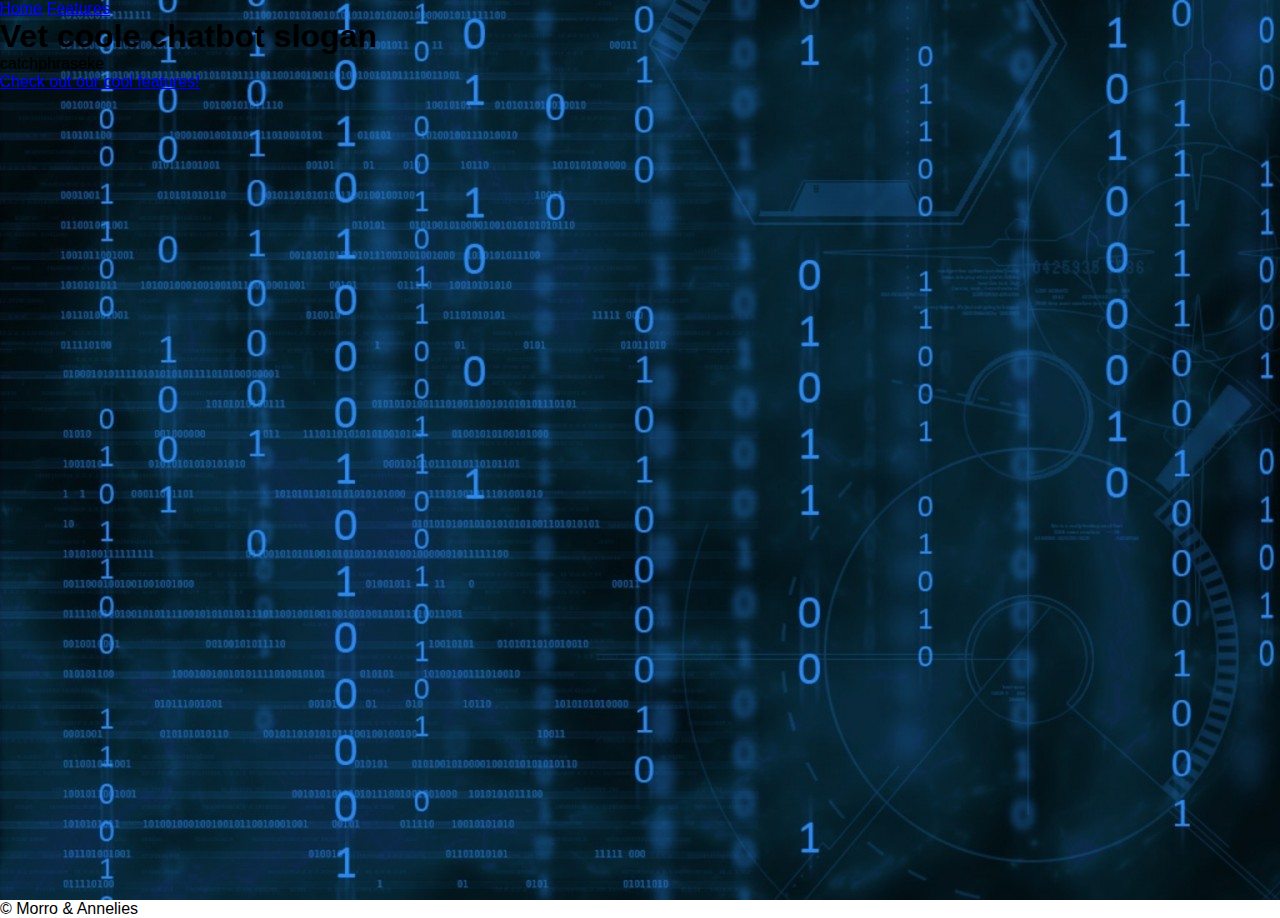
==== index.html @ 792f0842 "add image" ====
<!DOCTYPE html>
<html lang="en">
<head>
    <meta charset="UTF-8">
    <meta name="viewport" content="width=device-width, initial-scale=1.0">
    <meta http-equiv="X-UA-Compatible" content="ie=edge">
    <link rel="stylesheet" type="text/css" href="css/style.css">
    <title>AI bot</title>
</head>
<body>

    <header>
            <nav>
                <a href="#">Home</a>
                <a href="#">Features</a>
            </nav>
                <h1>Vet coole chatbot slogan</h1>
                <p>catchphraseke</p>
                <a href="features.html">Check out our cool features!</a>
    </header>
    <footer>
            &copy; Morro & Annelies
        </footer>
  
</body>
</html>
---- css/style.css ----
*{
    margin: 0;
    padding: 0;
    border: 0;
    font-family: Arial, Helvetica, sans-serif;
}
header{
    background-image: url(../img/hero.jpg);
    background-size: fill;
    width: 100vw;
    height: 100vh;
}
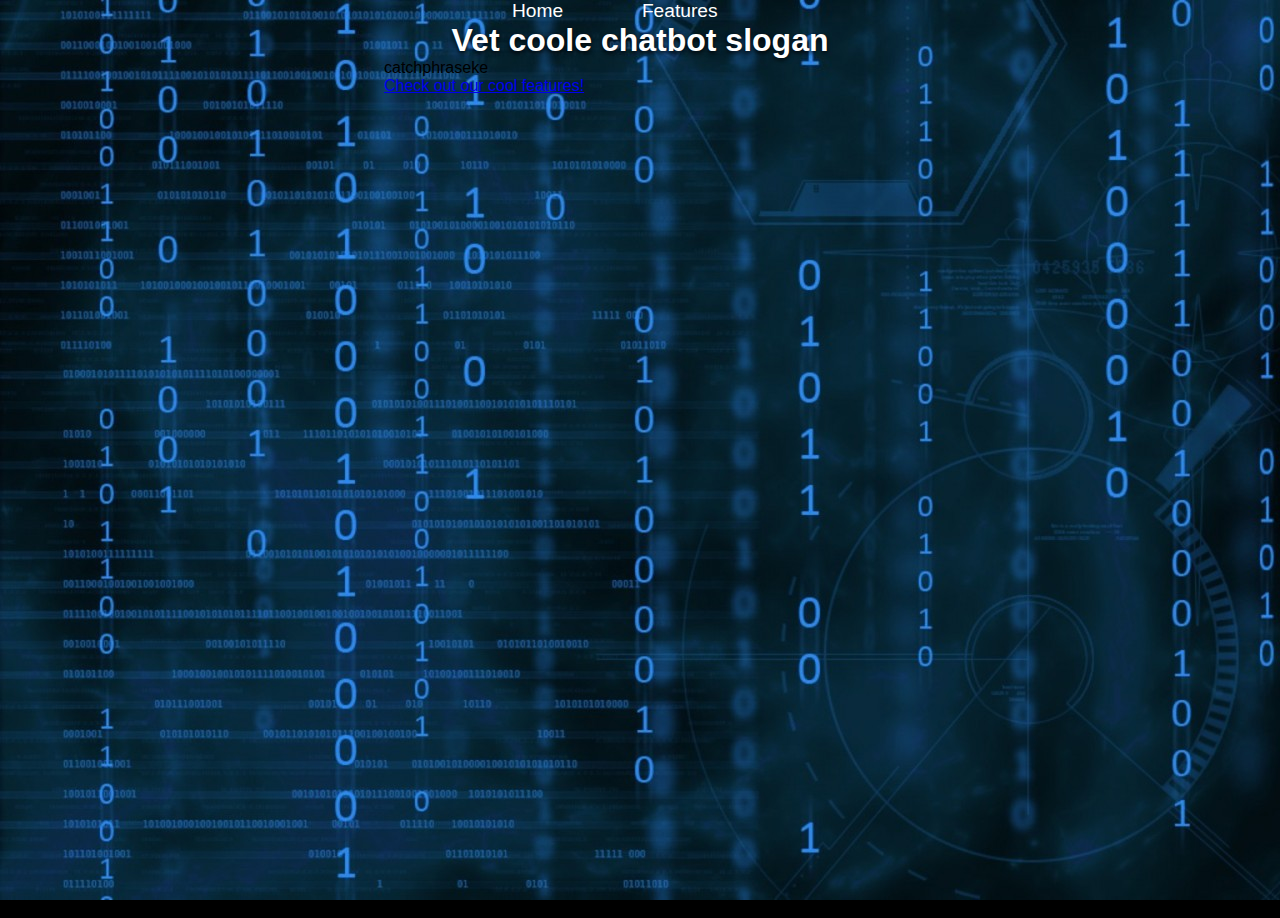
==== commit 6706ae7d: "meer styling" ====
--- a/index.html
+++ b/index.html
@@ -1,5 +1,6 @@
 <!DOCTYPE html>
 <html lang="en">
+
 <head>
     <meta charset="UTF-8">
     <meta name="viewport" content="width=device-width, initial-scale=1.0">
@@ -7,20 +8,26 @@
     <link rel="stylesheet" type="text/css" href="css/style.css">
     <title>AI bot</title>
 </head>
+
 <body>
 
     <header>
+        <div class="wrapper">
             <nav>
                 <a href="#">Home</a>
                 <a href="#">Features</a>
             </nav>
-                <h1>Vet coole chatbot slogan</h1>
-                <p>catchphraseke</p>
-                <a href="features.html">Check out our cool features!</a>
+            <h1>Vet coole chatbot slogan</h1>
+            <p>catchphraseke</p>
+            <a href="features.html">Check out our cool features!</a>
+        </div>
     </header>
     <footer>
-            &copy; Morro & Annelies
-        </footer>
-  
+    <div class="wrapper">
+        &copy; Morro & Annelies
+    </div>
+    </footer>
+
 </body>
+
 </html>--- a/css/style.css
+++ b/css/style.css
@@ -9,4 +9,28 @@
     background-size: fill;
     width: 100vw;
     height: 100vh;
+}
+nav{
+    width: 50%;
+    margin: auto;
+}
+nav a{
+    display: inline-block;
+    width: 49%;
+    color: #fff;
+    font-size: 1.2em;
+    text-decoration: none;
+}
+h1{
+    color: #fff;
+    text-shadow: 0 2px 5px #000;
+    text-align: center;
+
+}
+.wrapper{
+    width: 40%;
+    margin: auto;
+}
+footer{
+    background-color: #000;
 }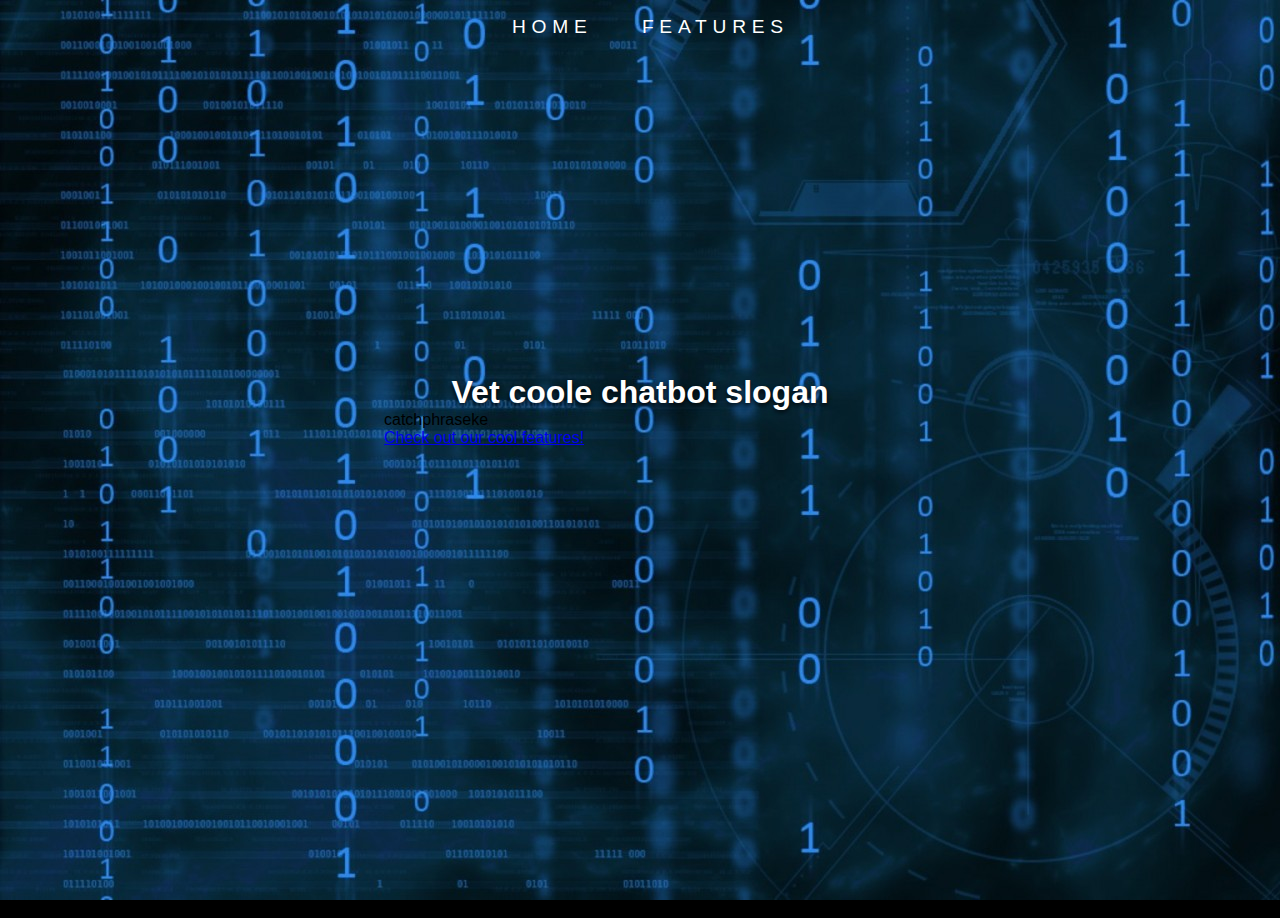
==== commit 5e5d53f2: "html fix" ====
--- a/index.html
+++ b/index.html
@@ -14,8 +14,8 @@
     <header>
         <div class="wrapper">
             <nav>
-                <a href="#">Home</a>
-                <a href="#">Features</a>
+                <a href="index.html">Home</a>
+                <a href="features.html">Features</a>
             </nav>
             <h1>Vet coole chatbot slogan</h1>
             <p>catchphraseke</p>
--- a/css/style.css
+++ b/css/style.css
@@ -13,6 +13,7 @@
 nav{
     width: 50%;
     margin: auto;
+    padding: 1em;
 }
 nav a{
     display: inline-block;
@@ -20,12 +21,14 @@
     color: #fff;
     font-size: 1.2em;
     text-decoration: none;
+    text-transform: uppercase;
+    letter-spacing: .3em;
 }
 h1{
     color: #fff;
     text-shadow: 0 2px 5px #000;
     text-align: center;
-
+    padding: 10em 0 0 0;
 }
 .wrapper{
     width: 40%;
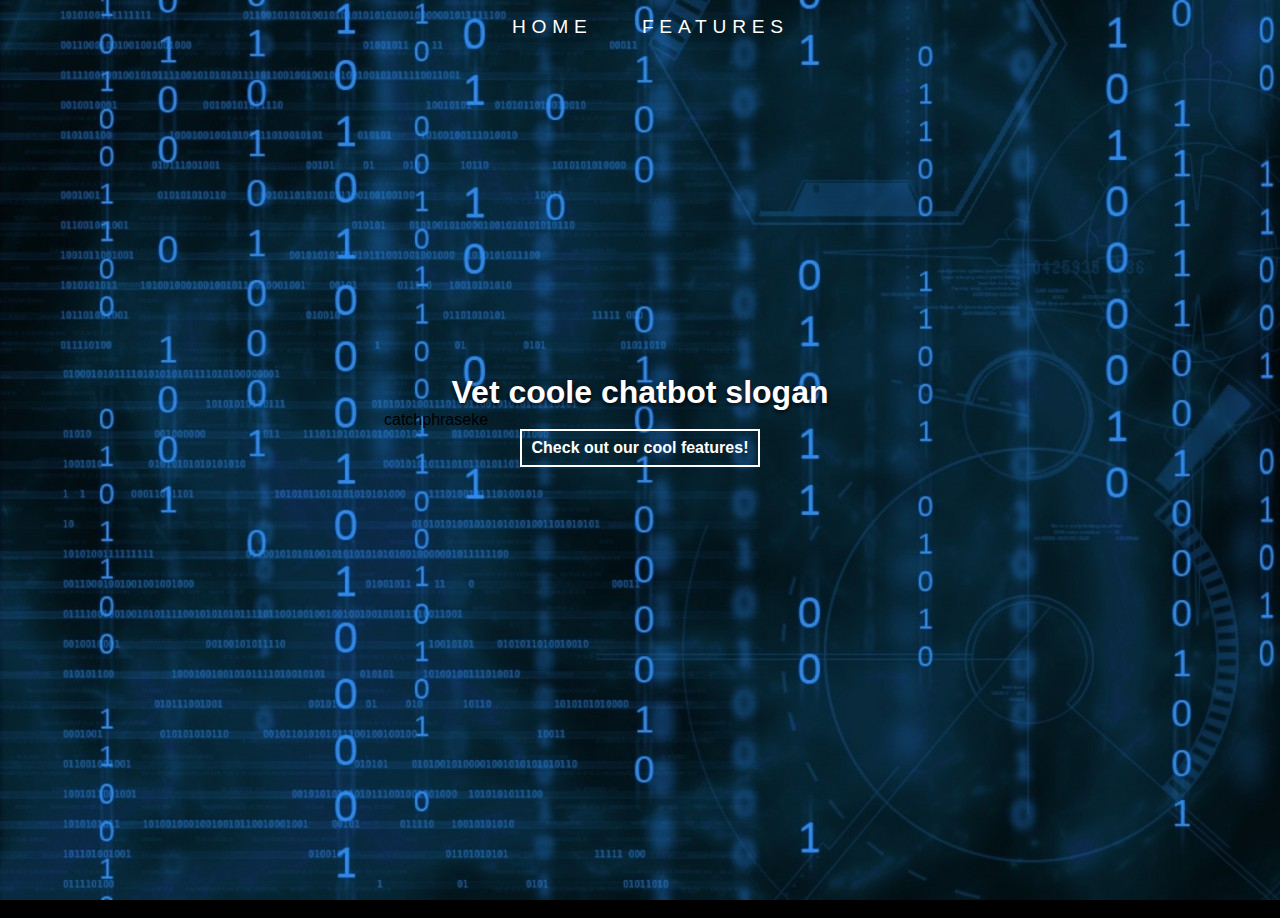
==== commit 39838b1d: "call to action" ====
--- a/index.html
+++ b/index.html
@@ -18,8 +18,8 @@
                 <a href="features.html">Features</a>
             </nav>
             <h1>Vet coole chatbot slogan</h1>
-            <p>catchphraseke</p>
-            <a href="features.html">Check out our cool features!</a>
+            <p class="slogan">catchphraseke</p>
+            <a class="cta" href="features.html">Check out our cool features!</a>
         </div>
     </header>
     <footer>
--- a/css/style.css
+++ b/css/style.css
@@ -9,6 +9,10 @@
     background-size: fill;
     width: 100vw;
     height: 100vh;
+}
+.wrapper{
+    width: 40%;
+    margin: auto;
 }
 nav{
     width: 50%;
@@ -30,9 +34,21 @@
     text-align: center;
     padding: 10em 0 0 0;
 }
-.wrapper{
-    width: 40%;
+.cta{
+    border: 2px solid #fff;
+    color: #fff;
+    padding: .5em;
     margin: auto;
+    display: block;
+    text-decoration: none;
+    font-weight: bold;
+    text-align: center;
+    max-width: 220px;
+    transition: all ease 300ms;
+}
+.cta:hover{
+    background: white;
+    color: black;
 }
 footer{
     background-color: #000;
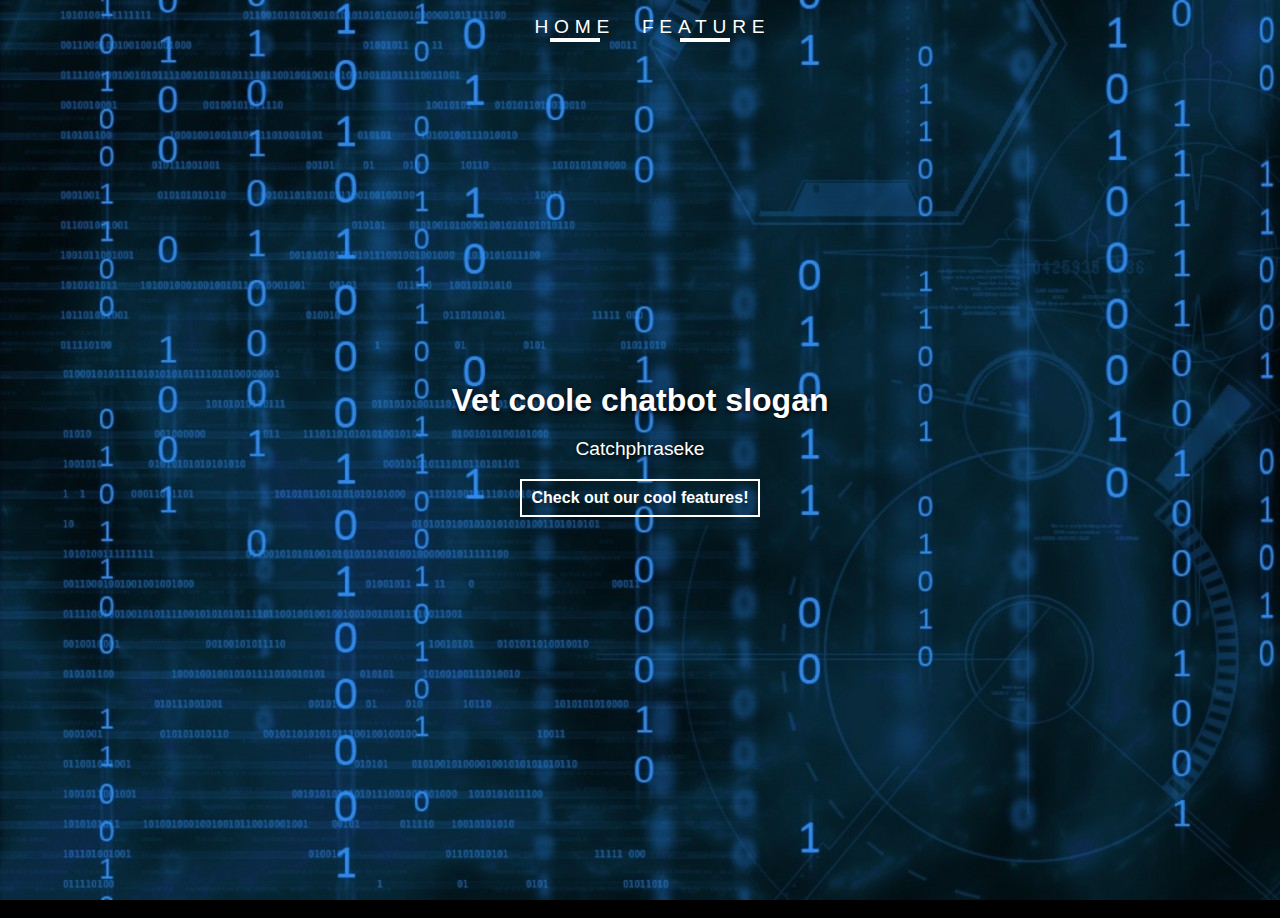
==== commit 7eff2b36: "format html" ====
--- a/index.html
+++ b/index.html
@@ -23,9 +23,9 @@
         </div>
     </header>
     <footer>
-    <div class="wrapper">
-        &copy; Morro & Annelies
-    </div>
+        <div class="wrapper">
+            &copy; Morro & Annelies
+        </div>
     </footer>
 
 </body>
--- a/css/style.css
+++ b/css/style.css
@@ -3,6 +3,7 @@
     padding: 0;
     border: 0;
     font-family: Arial, Helvetica, sans-serif;
+    overflow-x: hidden;
 }
 header{
     background-image: url(../img/hero.jpg);
@@ -20,19 +21,36 @@
     padding: 1em;
 }
 nav a{
+    text-align: center;
+    width: 49%;
     display: inline-block;
-    width: 49%;
     color: #fff;
     font-size: 1.2em;
     text-decoration: none;
     text-transform: uppercase;
     letter-spacing: .3em;
 }
+nav a::after{
+    content: " ";
+    display: block;
+    width: 50px;
+    padding: 2px 0;
+    background: #fff;
+    margin: auto;
+}
 h1{
     color: #fff;
     text-shadow: 0 2px 5px #000;
     text-align: center;
     padding: 10em 0 0 0;
+}
+.slogan{
+    color: #fff;
+    text-align: center;
+    font-size: 1.2em;
+    text-shadow: 0 2px 5px #000;
+    text-transform: capitalize;
+    padding: 1em;
 }
 .cta{
     border: 2px solid #fff;
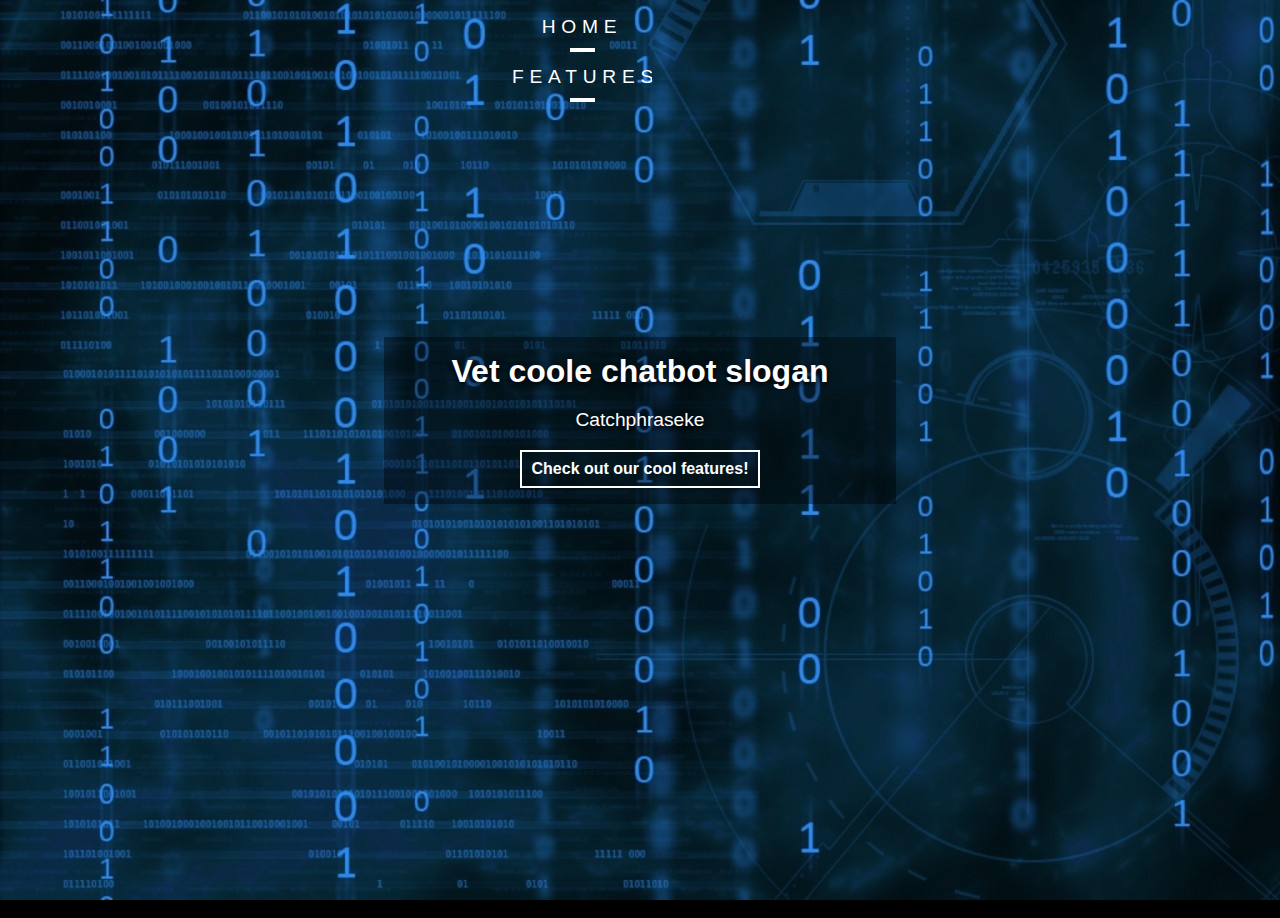
==== commit c301e25e: "fix" ====
--- a/index.html
+++ b/index.html
@@ -17,9 +17,12 @@
                 <a href="index.html">Home</a>
                 <a href="features.html">Features</a>
             </nav>
-            <h1>Vet coole chatbot slogan</h1>
-            <p class="slogan">catchphraseke</p>
-            <a class="cta" href="features.html">Check out our cool features!</a>
+            <div class="content">
+                <h1>Vet coole chatbot slogan</h1>
+                <p class="slogan">catchphraseke</p>
+                <a class="cta" href="features.html">Check out our cool features!</a>
+
+            </div>
         </div>
     </header>
     <footer>
--- a/css/style.css
+++ b/css/style.css
@@ -23,6 +23,7 @@
 nav a{
     text-align: center;
     width: 49%;
+    min-width: 140px;
     display: inline-block;
     color: #fff;
     font-size: 1.2em;
@@ -33,16 +34,25 @@
 nav a::after{
     content: " ";
     display: block;
-    width: 50px;
+    width: 25px;
     padding: 2px 0;
     background: #fff;
-    margin: auto;
+    margin: 10px auto;
+    transition: all ease 300ms;
+
+}
+nav a:hover::after{
+    content: " ";
+    display: block;
+    width: 75px;
+    padding: 2px 0;
+    background: #fff;
+    margin: 10px auto;
 }
 h1{
     color: #fff;
     text-shadow: 0 2px 5px #000;
     text-align: center;
-    padding: 10em 0 0 0;
 }
 .slogan{
     color: #fff;
@@ -68,6 +78,17 @@
     background: white;
     color: black;
 }
+.content{
+    background: rgba(0, 0, 0, 0.4);
+    padding: 1em;
+    margin-top: 40%;
+}
 footer{
     background-color: #000;
+}
+@media screen and (max-width: 600px){
+    .wrapper{
+        width: calc(100% - 20px);
+        padding: 10px;
+    }
 }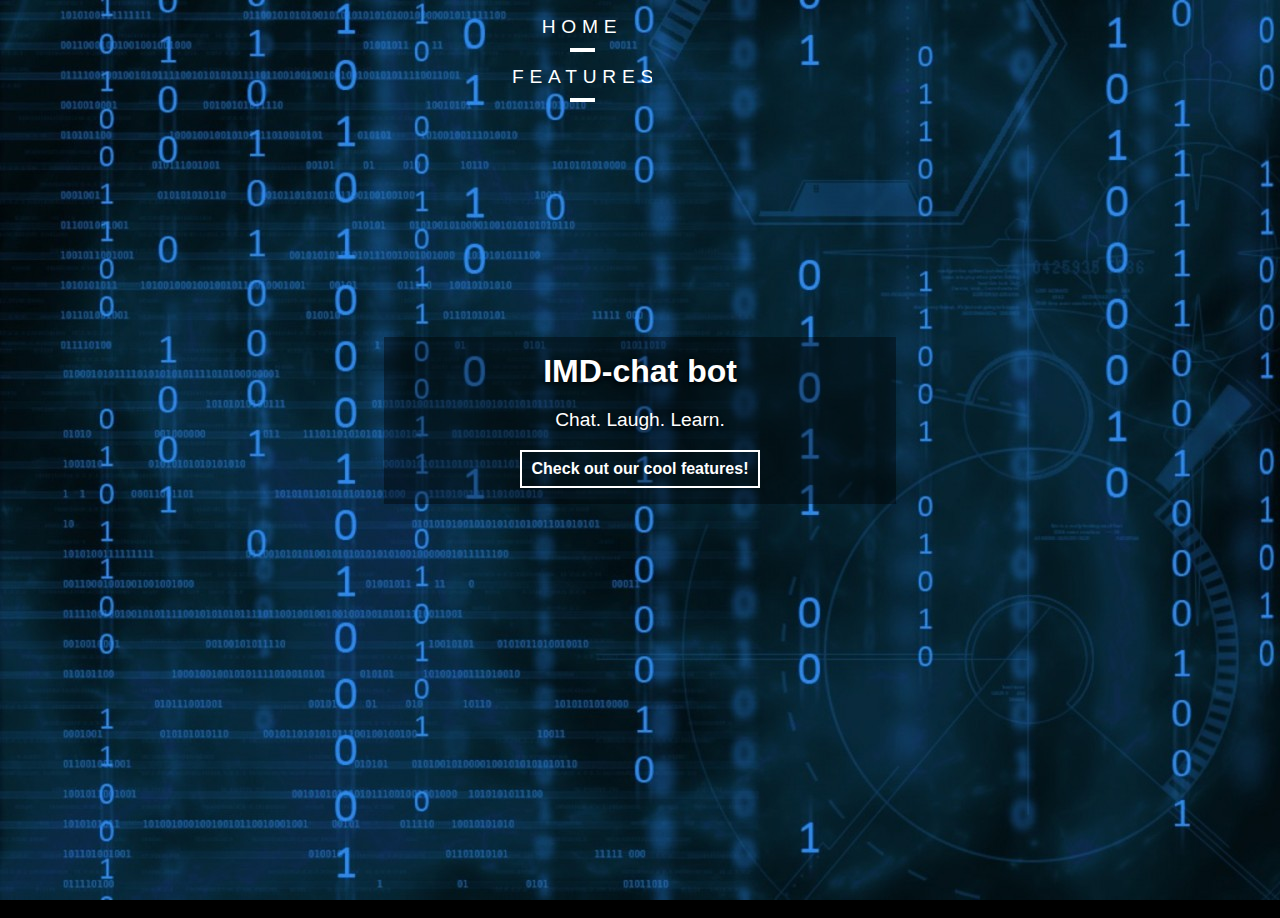
==== commit c0575d0c: "content completed" ====
--- a/index.html
+++ b/index.html
@@ -18,8 +18,8 @@
                 <a href="features.html">Features</a>
             </nav>
             <div class="content">
-                <h1>Vet coole chatbot slogan</h1>
-                <p class="slogan">catchphraseke</p>
+                <h1>IMD-chat bot</h1>
+                <p class="slogan">chat. laugh. learn.</p>
                 <a class="cta" href="features.html">Check out our cool features!</a>
 
             </div>
--- a/css/style.css
+++ b/css/style.css
@@ -1,26 +1,30 @@
-*{
+* {
     margin: 0;
     padding: 0;
     border: 0;
     font-family: Arial, Helvetica, sans-serif;
     overflow-x: hidden;
 }
-header{
+
+header {
     background-image: url(../img/hero.jpg);
     background-size: fill;
     width: 100vw;
     height: 100vh;
 }
-.wrapper{
+
+.wrapper {
     width: 40%;
     margin: auto;
 }
-nav{
+
+nav {
     width: 50%;
     margin: auto;
     padding: 1em;
 }
-nav a{
+
+nav a {
     text-align: center;
     width: 49%;
     min-width: 140px;
@@ -31,7 +35,8 @@
     text-transform: uppercase;
     letter-spacing: .3em;
 }
-nav a::after{
+
+nav a::after {
     content: " ";
     display: block;
     width: 25px;
@@ -39,9 +44,9 @@
     background: #fff;
     margin: 10px auto;
     transition: all ease 300ms;
+}
 
-}
-nav a:hover::after{
+nav a:hover::after {
     content: " ";
     display: block;
     width: 75px;
@@ -49,12 +54,14 @@
     background: #fff;
     margin: 10px auto;
 }
-h1{
+
+h1 {
     color: #fff;
     text-shadow: 0 2px 5px #000;
     text-align: center;
 }
-.slogan{
+
+.slogan {
     color: #fff;
     text-align: center;
     font-size: 1.2em;
@@ -62,7 +69,8 @@
     text-transform: capitalize;
     padding: 1em;
 }
-.cta{
+
+.cta {
     border: 2px solid #fff;
     color: #fff;
     padding: .5em;
@@ -74,20 +82,52 @@
     max-width: 220px;
     transition: all ease 300ms;
 }
-.cta:hover{
+
+.cta:hover {
     background: white;
     color: black;
 }
-.content{
+
+.content {
     background: rgba(0, 0, 0, 0.4);
     padding: 1em;
     margin-top: 40%;
 }
-footer{
+
+footer {
     background-color: #000;
 }
-@media screen and (max-width: 600px){
-    .wrapper{
+
+ul {
+    width: 300px;
+    margin: auto;
+}
+
+li {
+    padding: 0.5em;
+    width: fit-content;
+    border-radius: 10px;
+    margin: 10px 0;
+}
+
+li.you {
+    background-color: #1A8CFE;
+    color: #fff;
+    margin-left: 100px;
+    margin-right: 0px;
+    align-content: right;
+    border-bottom-right-radius: 0px;
+    float: right;
+}
+
+li.bot {
+    background-color: #E5E4E9;
+    color: #000;
+    border-bottom-left-radius: 0px;
+}
+
+@media screen and (max-width: 600px) {
+    .wrapper {
         width: calc(100% - 20px);
         padding: 10px;
     }
